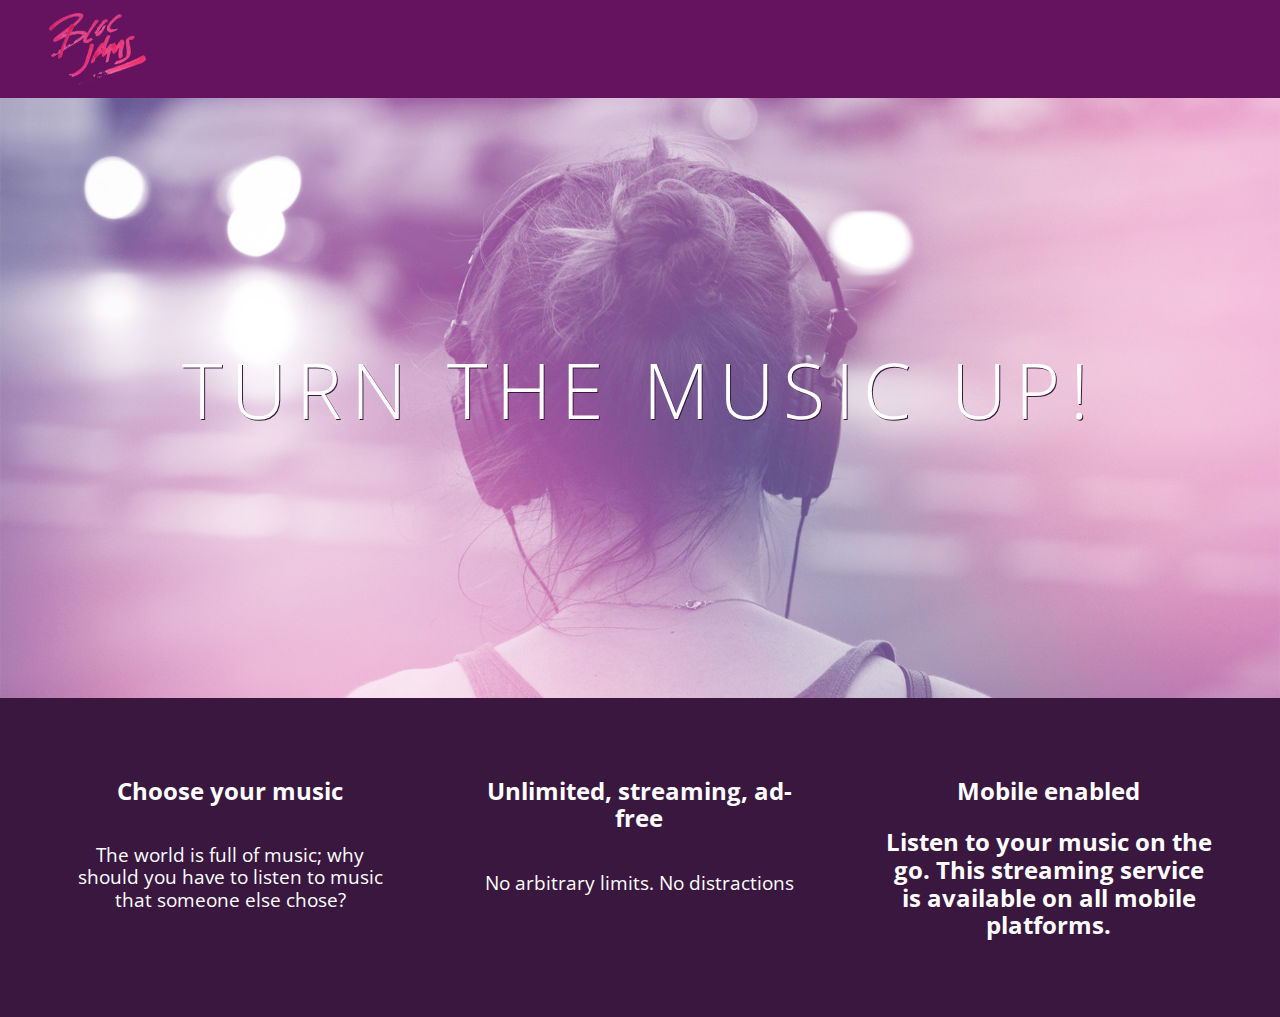
==== index.html @ 86c94933 "CP-4-Complete" ====
<!DOCTYPE html>
<html>
  <head>
    <title>Bloc Jams</title>
    <meta name="viewport" content="width=device-width, initial-scale=1">
    <link rel="stylesheet" type="text/css" href="http://fonts.googleapis.com/css?family=Open+Sans:400,800,600,700,300">
    <link rel="stylesheet" type="text/css" href="http://code.ionicframework.com/ionicons/2.0.1/css/ionicons.min.css">
    <link rel="stylesheet" type="text/css" href="styles/normalize.css">
    <link rel="stylesheet" type="text/css" href="styles/main.css">
    <link rel="stylesheet" type="text/css" href="styles/landing.css">
  </head>
  <body class="landing">
    <nav class="navbar"> <!-- navigation bar -->
      <img src="assets/images/bloc_jams_logo.png" alt="bloc jams logo" class="logo">
  </body>
    </nav>
      <section class="hero-content"> <!-- hero content -->
      <h1 class="hero-title">Turn the music up!</h1>
    </section>
    <section class="selling-points container"> <!-- selling points -->
      <div class="point column third">
          <span class="ion-music-note"></span>
          <h5 class="point-title">Choose your music</h5>
        <p class="point-description">The world is full of music; why should you have to listen to music that someone else chose?</p>
      </div>
      <div class="point column third">
        <span class="ion-radio-waves"></span>
        <h5 class="point-title">Unlimited, streaming, ad-free</h5>
        <p class="point-description">No arbitrary limits. No distractions</p>
      </div>
      <div class="point column third">
          <span class="ion-iphone"></span>
          <h5 class="point-title">Mobile enabled</5>
            <p class="point-descriptin">Listen to your music on the go. This streaming service is available on all mobile platforms.</p>
    </section>
  </body>
</html>
---- styles/main.css ----
*, *:before, *:after {
  -moz-box-sizing: border-box;
  -webkit-box-sizing: border-box;
  box-sizing: border-box;
}

html {
    height: 100%;
    font-size:100%;

}

body {
    font-family: 'Open Sans';
    color: white;
    min-height: 100%;

}

.navbar {
  padding: 0.5rem;
  background-color: rgb(101,18,95);

}

.navbar .logo {
  position: relative;
  left: 2rem;
}

.container {
    margin: 0 auto;
    max-width: 64rem;
}

/* Medium and small screens (640px) */
@media (min-width: 640px) {
  html { font-size: 112%; }

  .column {
      float: left;
      padding-left: 1rem;
      padding-right: 1rem;
  }

  .column.full { width: 100; }
  .column.two-thirds { width: 66.7%; }
  .column.half {width: 50%; }
  .column.third { width: 33.3%; }
  .column.fourth { width: 25%;}
  .column.flow-opposite { float: right; }

}

/* Large screens (1024px) */
@media (min-width: 1024px) {
  html { font-size: 120%}
}
---- styles/landing.css ----
body.landing {
    background-color: rgb(58,23,63);
}

.hero-content {
    position: relative;
    min-height: 600px;
    background-image: url(/assets/images/bloc_jams_bg.jpg);
    background-repeat: no-repeat;
    background-position: center center;
    background-size: cover;

}

.hero-content .hero-title {
    position: absolute;
    top: 40%;
    -webkit-transform: translateY(-50%);
    -moz-transform: translateY(-50%);
    -ms-transform: translateY(-50%);
    transform: translateY(-50%);
    width: 100%;
    text-align: center;
    font-size: 4rem;
    font-weight: 300;
    text-transform: uppercase;
    letter-spacing: 0.5rem;
    text-shadow: 1px 1px 0px rgb(58,23,63);
}

.selling-points {
    position: relative;

}

.point {
    position: relative;
    padding: 2rem;
    text-align: center;
}

.point .point-title{
    font-size: 1.25rem;

}

.ion-music-note,
.ion-radio-waves,
.ion-iphone {
    color: rgb(233,50,117);
    font-size: 5rem;
}
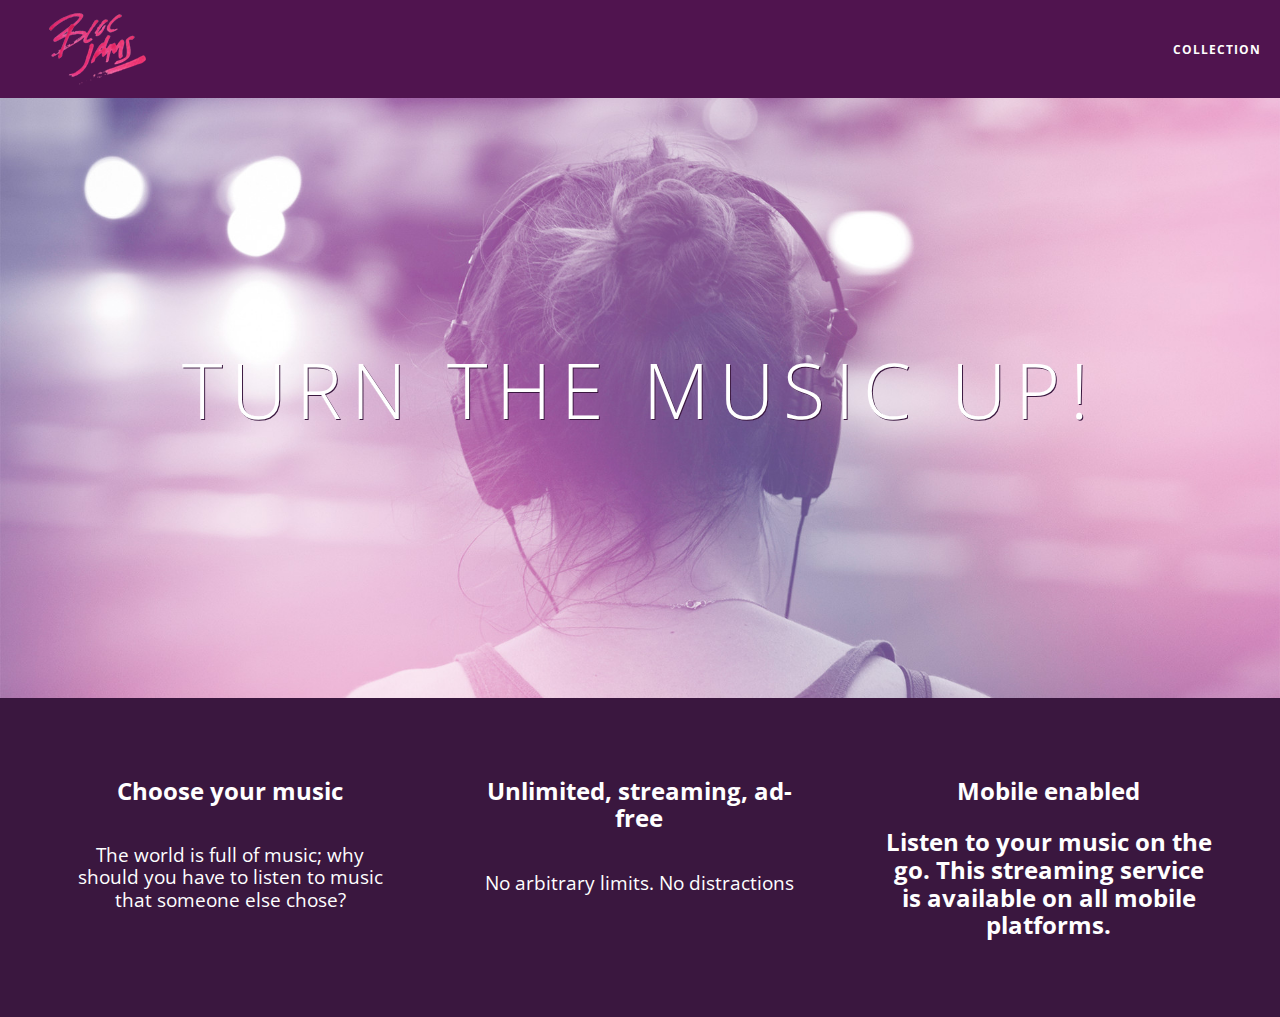
==== commit c523cc69: "Assignment 5 Completed" ====
--- a/index.html
+++ b/index.html
@@ -1,23 +1,28 @@
 <!DOCTYPE html>
 <html>
   <head>
-    <title>Bloc Jams</title>
-    <meta name="viewport" content="width=device-width, initial-scale=1">
-    <link rel="stylesheet" type="text/css" href="http://fonts.googleapis.com/css?family=Open+Sans:400,800,600,700,300">
-    <link rel="stylesheet" type="text/css" href="http://code.ionicframework.com/ionicons/2.0.1/css/ionicons.min.css">
-    <link rel="stylesheet" type="text/css" href="styles/normalize.css">
-    <link rel="stylesheet" type="text/css" href="styles/main.css">
-    <link rel="stylesheet" type="text/css" href="styles/landing.css">
+      <title>Bloc Jams</title>
+      <meta name="viewport" content="width=device-width, initial-scale=1">
+      <link rel="stylesheet" type="text/css" href="http://fonts.googleapis.com/css?family=Open+Sans:400,800,600,700,300">
+      <link rel="stylesheet" type="text/css" href="http://code.ionicframework.com/ionicons/2.0.1/css/ionicons.min.css">
+      <link rel="stylesheet" type="text/css" href="styles/normalize.css">
+      <link rel="stylesheet" type="text/css" href="styles/main.css">
+      <link rel="stylesheet" type="text/css" href="styles/landing.css">
   </head>
   <body class="landing">
     <nav class="navbar"> <!-- navigation bar -->
-      <img src="assets/images/bloc_jams_logo.png" alt="bloc jams logo" class="logo">
+      <a href="index.html" class="logo">
+        <img src="assets/images/bloc_jams_logo.png" alt="bloc jams logo">
+      </a>
+      <div class="links-container">
+        <a href="collection.html" class="navbar-link">collection</a>
+      </div>
+    </nav>
   </body>
-    </nav>
       <section class="hero-content"> <!-- hero content -->
       <h1 class="hero-title">Turn the music up!</h1>
     </section>
-    <section class="selling-points container"> <!-- selling points -->
+    <section class="selling-points container" class="clearfix"> <!-- selling points -->
       <div class="point column third">
           <span class="ion-music-note"></span>
           <h5 class="point-title">Choose your music</h5>
--- a/styles/main.css
+++ b/styles/main.css
@@ -18,15 +18,53 @@
 }
 
 .navbar {
+  position: relative;
   padding: 0.5rem;
-  background-color: rgb(101,18,95);
-
+  /* #1 */
+  background-color: rgba(101,18,95,0.5);
+  /* #2 */
+  z-index: 1;
 }
 
 .navbar .logo {
   position: relative;
   left: 2rem;
+  cursor: pointer; /* produces the finger-pointer icon when you hover over the logo */
 }
+
+.navbar .links-container {
+  display: table;
+  position: absolute;
+  top: 0;
+  right: 0;
+  height: 100px;
+  color: white;
+  /* #3 */
+  text-decoration: none;
+}
+
+.links-container .navbar-link {
+  display: table-cell;
+  position: relative;
+  height: 100%;
+  padding-left: 1rem;
+  padding-right: 1rem;
+  /* #4 */
+  vertical-align: middle;
+  color: white;
+  font-size: 0.625rem;
+  letter-spacing: 0.05rem;
+  font-weight: 700;
+  text-transform: uppercase;
+  /* #3 */
+  text-decoration: none;
+  cursor: pointer;
+}
+
+  /* #5 */
+  .links-container .navbar-link:hover {
+    color: rgb(233,50,117);
+  }
 
 .container {
     margin: 0 auto;
@@ -56,3 +94,13 @@
 @media (min-width: 1024px) {
   html { font-size: 120%}
 }
+
+.clearfix::before,
+.clearfix::after {
+  content: " ";
+  display: table;
+}
+
+.clearfix::after {
+  clear: both;
+}
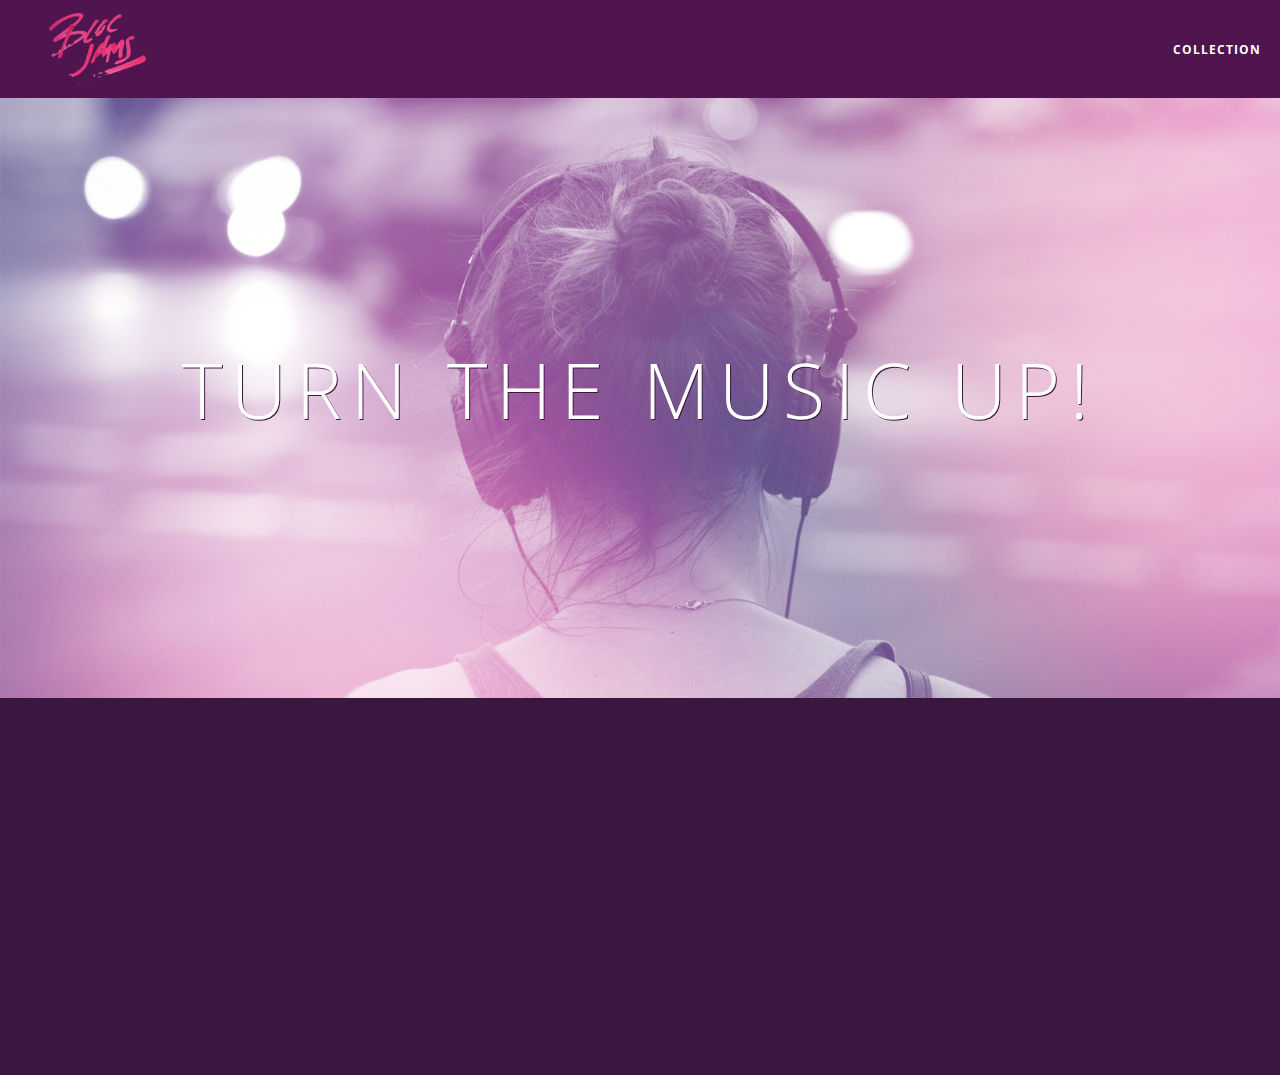
==== commit 8777de03: "cp 8 completed" ====
--- a/index.html
+++ b/index.html
@@ -38,5 +38,6 @@
           <h5 class="point-title">Mobile enabled</5>
             <p class="point-descriptin">Listen to your music on the go. This streaming service is available on all mobile platforms.</p>
     </section>
+    <script src="scripts/landing.js"></script>
   </body>
 </html>
--- a/styles/main.css
+++ b/styles/main.css
@@ -24,6 +24,15 @@
   background-color: rgba(101,18,95,0.5);
   /* #2 */
   z-index: 1;
+}
+
+.navbar-link:hover {
+  background-color: white
+}
+
+.navbar-link:active {
+  rgb(233,50,117)
+
 }
 
 .navbar .logo {
@@ -71,6 +80,10 @@
     max-width: 64rem;
 }
 
+.container.narrow {
+    max-width: 56rem;
+}
+
 /* Medium and small screens (640px) */
 @media (min-width: 640px) {
   html { font-size: 112%; }
--- a/styles/landing.css
+++ b/styles/landing.css
@@ -37,6 +37,16 @@
     position: relative;
     padding: 2rem;
     text-align: center;
+    opacity: 0;
+    -webkit-transform: scaleX(0.9) translateY(3rem);
+    -moz-transform: scaleX(0.9) translateY(3rem);
+    transform: scaleX(0.9) translateY(3rem);
+    -webkit-transition: all 0.25s ease-in-out;
+    -moz-transition: all 0.25s ease-in-out;
+    transition: all 0.25s ease-in-out;
+    -webkit-transition-delay: 0.2s;
+    -moz-transition-delay: 0.2s;
+    transition-delay:0.2s;
 }
 
 .point .point-title{
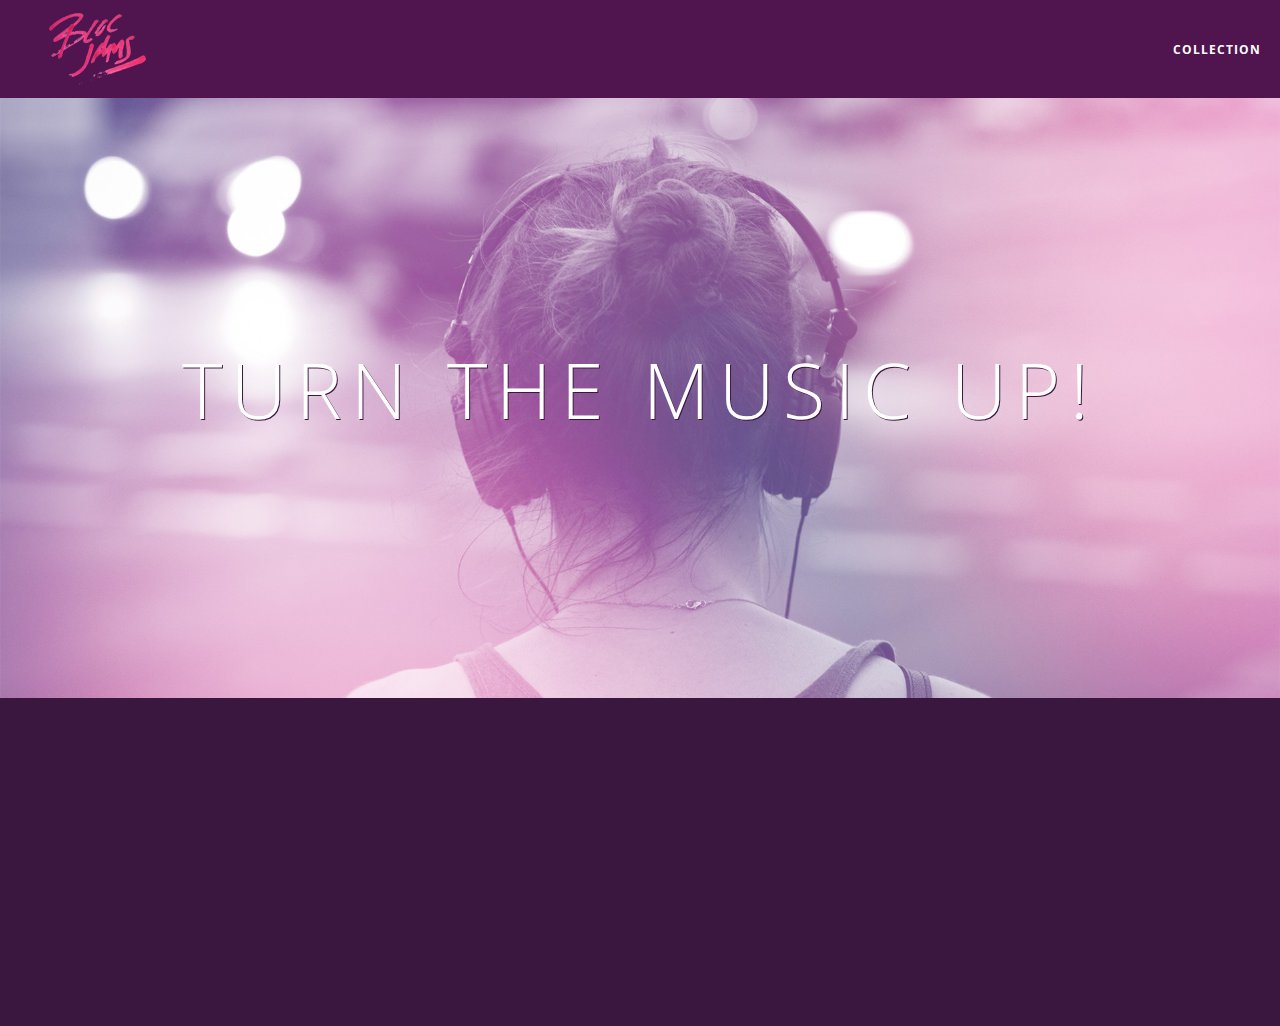
==== commit 238e96a8: "removed assignment 11 code from master" ====
--- a/index.html
+++ b/index.html
@@ -35,7 +35,7 @@
       </div>
       <div class="point column third">
           <span class="ion-iphone"></span>
-          <h5 class="point-title">Mobile enabled</5>
+          <h5 class="point-title">Mobile enabled</h5>
             <p class="point-descriptin">Listen to your music on the go. This streaming service is available on all mobile platforms.</p>
     </section>
     <script src="scripts/landing.js"></script>
--- a/styles/landing.css
+++ b/styles/landing.css
@@ -41,9 +41,9 @@
     -webkit-transform: scaleX(0.9) translateY(3rem);
     -moz-transform: scaleX(0.9) translateY(3rem);
     transform: scaleX(0.9) translateY(3rem);
-    -webkit-transition: all 0.25s ease-in-out;
-    -moz-transition: all 0.25s ease-in-out;
-    transition: all 0.25s ease-in-out;
+    -webkit-transition: all 1.0s ease-in;
+    -moz-transition: all 1.0s ease-in;
+    transition: all 1.0s ease-in;
     -webkit-transition-delay: 0.2s;
     -moz-transition-delay: 0.2s;
     transition-delay:0.2s;
